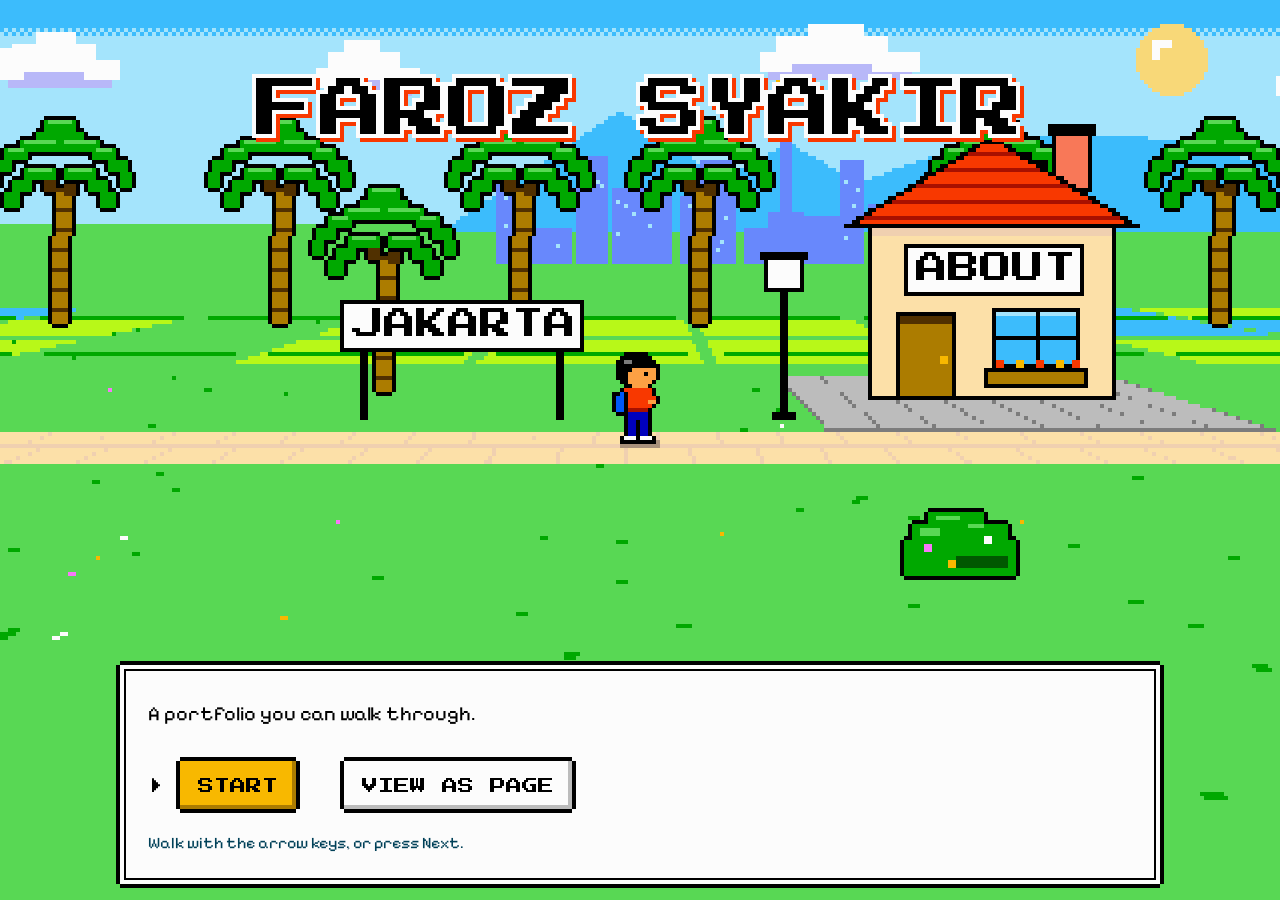
==== index.html @ b800ceb0 "Add files via upload" ====
<!doctype html>
<html lang="en">
<head>
<meta charset="utf-8">
<meta name="viewport" content="width=device-width, initial-scale=1, viewport-fit=cover">
<title>Faroz Syakir · Software Engineering Student</title>
<meta name="description" content="Faroz Syakir (法明轩), Software Engineering student at Nanjing Xiaozhuang University. iOS and web projects.">
<meta property="og:title" content="Faroz Syakir · Portfolio">
<meta property="og:description" content="Software Engineering student in Nanjing building iOS and web apps.">
<meta property="og:type" content="website">
<meta name="color-scheme" content="light dark">
<meta name="theme-color" content="#FCFCFC" media="(prefers-color-scheme: light)">
<meta name="theme-color" content="#0000BC" media="(prefers-color-scheme: dark)">
<link rel="icon" href="data:image/svg+xml,%3Csvg xmlns='http://www.w3.org/2000/svg' viewBox='0 0 8 8' shape-rendering='crispEdges'%3E%3Crect width='8' height='8' fill='%23F8B800'/%3E%3Cpath d='M2 1h5v1H3v2h3v1H3v2H2z' fill='%23000'/%3E%3C/svg%3E">
<script>
  /* Choose the first screen before anything paints: the game, or the plain page
     when a section link was opened or the visitor prefers reduced motion. */
  (function (d) {
    var plain = location.hash.length > 1 ||
      (window.matchMedia && window.matchMedia('(prefers-reduced-motion: reduce)').matches) ||
      !document.createElement('canvas').getContext;
    d.setAttribute('data-mode', plain ? 'page' : 'title');
  })(document.documentElement);
</script>
<link rel="stylesheet" href="css/styles.css">
</head>
<body>

<!-- ======================= Game view ======================= -->
<div id="game">
  <canvas id="scene" width="320" height="200" aria-hidden="true"></canvas>

  <div class="g-top">
    <span class="g-brand px">Faroz Syakir</span>
    <button class="btn btn-small" type="button" id="to-page">Page view</button>
  </div>

  <h1 class="title px g-title">Faroz Syakir</h1>

  <section class="win g-dialog" id="g-dialog" aria-live="polite" aria-label="Portfolio">
    <div class="g-body" id="g-body">
      <div id="g-menu">
        <p class="lead">A portfolio you can walk through.</p>
        <div class="menu">
          <button class="btn btn-primary opt is-default" type="button" id="g-start">Start</button>
          <button class="btn opt" type="button" id="g-skip">View as page</button>
        </div>
        <p class="g-hint"><span class="hint-keys">Walk with the arrow keys, or press Next.</span><span class="hint-touch">Tap Next to walk.</span></p>
      </div>
    </div>
    <div class="g-more" aria-hidden="true"></div>
    <div class="g-ctrl">
      <button class="btn btn-small" type="button" id="g-back"><span class="arrow left" aria-hidden="true"></span><span class="sr">Back</span></button>
      <ol class="g-pips" id="g-pips"></ol>
      <button class="btn btn-small btn-primary" type="button" id="g-next">Next<span class="arrow" aria-hidden="true"></span></button>
    </div>
  </section>
</div>

<!-- ======================= Page view ======================= -->
<div id="page">
<a class="skip" href="#main">Skip to content</a>

<header class="bar" id="top">
  <nav class="container nav" aria-label="Main">
    <a class="brand px" href="#top">Faroz Syakir</a>
    <div class="nav-right">
      <ul class="nav-links" id="nav-links">
        <li><a class="opt px" href="#about">About</a></li>
        <li><a class="opt px" href="#projects">Projects</a></li>
        <li><a class="opt px" href="#skills">Skills</a></li>
        <li><a class="opt px" href="#contact">Contact</a></li>
      </ul>
      <button class="btn btn-small btn-primary nav-btn" type="button" id="to-game">Play</button>
      <button class="btn btn-small nav-btn menu-btn" type="button" aria-expanded="false" aria-controls="nav-links">Menu</button>
    </div>
  </nav>
</header>

<main id="main">

  <section class="container hero" aria-label="Introduction">
    <h1 class="title px">Faroz Syakir</h1>
    <div class="hero-grid">
      <div>
        <div class="win dialog" data-label="Faroz">
          <p class="lead" id="intro" data-stop="about">Hi! I'm Faroz. I build iOS apps with SwiftUI and web apps with Laravel and Spring Boot.</p>
          <span class="more" aria-hidden="true"></span>
        </div>
        <div class="menu">
          <a class="btn btn-primary opt is-default" href="#projects">See my projects</a>
          <a class="btn opt" href="https://github.com/lemonteaaaaa" target="_blank" rel="noopener">GitHub</a>
        </div>
      </div>
      <aside class="win status" data-label="Status" aria-label="Status">
        <dl class="c-status" data-stop="about">
          <div><dt class="px">Class</dt><dd>Software Engineering student</dd></div>
          <div><dt class="px">From</dt><dd>Indonesia</dd></div>
          <div><dt class="px">Base</dt><dd>Nanjing, China</dd></div>
          <div><dt class="px">Languages</dt><dd>Indonesian, English, Mandarin (studying for HSK&nbsp;4)</dd></div>
        </dl>
      </aside>
    </div>
  </section>

  <section class="section" id="about" aria-labelledby="about-h">
    <div class="container">
      <div class="section-head"><h2 class="px" id="about-h">About</h2></div>
      <div class="about-grid">
        <div class="about-text">
          <p>I'm a Software Engineering student from Indonesia. I spent my first two years in Jakarta and now study in Nanjing on a double degree. Most of my work is in Swift and SwiftUI on iOS, and Laravel or Spring Boot with MySQL on the web.</p>
          <p>These days I'm most into iOS. I like building apps that use real data, like a camera feed or health stats, and making them simple to use. Outside class I'm studying Mandarin for HSK 4.</p>
        </div>
        <div class="win map" data-label="Education">
          <ol class="stages">
            <li class="stage">
              <span class="node" aria-hidden="true"></span>
              <div class="c-stage" data-stop="edu1">
                <p class="stage-num px">Stage 1 <span class="tag tag-clear">Cleared</span></p>
                <h3>Universitas Esa Unggul</h3>
                <p class="where">Jakarta, Indonesia</p>
                <p>First two years of my double degree</p>
              </div>
            </li>
            <li class="stage current">
              <span class="node" aria-hidden="true"></span>
              <div class="c-stage" data-stop="edu2">
                <p class="stage-num px">Stage 2 <span class="tag">You are here</span></p>
                <h3>Nanjing Xiaozhuang University</h3>
                <p class="where">Nanjing, China</p>
                <p>Software Engineering, until I graduate</p>
              </div>
            </li>
          </ol>
        </div>
      </div>
    </div>
  </section>

  <section class="section" id="projects" aria-labelledby="projects-h">
    <div class="container">
      <div class="section-head">
        <h2 class="px" id="projects-h">Projects</h2>
        <p>Personal, team and course projects. The code for each one is on GitHub.</p>
      </div>

      <article class="win quest featured" data-label="Main quest">
        <div class="c-quest is-main" data-stop="p1">
          <h3 class="px">FitnessCoach</h3>
          <p class="kind">iOS app, personal project</p>
          <p class="what">An iOS fitness app that tracks daily calories and counts exercise reps with the iPhone camera.</p>
          <ul class="points">
            <li>Dashboard with a daily calorie goal, step count and workout suggestions based on HealthKit data.</li>
            <li>Counts reps live from the camera using Vision body-pose detection on 12 joints.</li>
            <li>Used CrewAI agents (UI designer, QA tester, full-stack engineer) to review the UI and plan features.</li>
          </ul>
          <div class="foot">
            <ul class="stack" aria-label="Tech stack">
              <li class="chip">Swift</li><li class="chip">SwiftUI</li><li class="chip">HealthKit</li><li class="chip">Vision</li><li class="chip">Python</li><li class="chip">CrewAI</li>
            </ul>
            <a class="btn btn-small opt" href="https://github.com/lemonteaaaaa/fitnesscoach" target="_blank" rel="noopener">View code on GitHub</a>
          </div>
        </div>
      </article>

      <div class="grid">
        <article class="win quest">
          <div class="c-quest" data-stop="p2">
            <h3 class="px">Property marketplace</h3>
            <p class="kind">Web app, team project</p>
            <p class="desc">Sellers list homes with photos, and buyers search, filter and book house surveys. Includes user accounts, seller profiles and an admin panel. I worked on the listing page and property cards.</p>
            <div class="foot">
              <ul class="stack" aria-label="Tech stack"><li class="chip">Laravel</li><li class="chip">Blade</li><li class="chip">MySQL</li></ul>
              <a class="btn btn-small opt" href="https://github.com/lemonteaaaaa/Website-Properti" target="_blank" rel="noopener">View code</a>
            </div>
          </div>
        </article>

        <article class="win quest">
          <div class="c-quest" data-stop="p3">
            <h3 class="px">Secure admin dashboard</h3>
            <p class="kind">Web app, Information Security course</p>
            <p class="desc">An admin panel for clubs, players, customers and payments with role-based access. Runs in Docker Compose with PHP-FPM, Nginx over HTTPS and MariaDB.</p>
            <div class="foot">
              <ul class="stack" aria-label="Tech stack"><li class="chip">Laravel</li><li class="chip">Filament</li><li class="chip">Docker</li><li class="chip">Nginx</li></ul>
              <a class="btn btn-small opt" href="https://github.com/lemonteaaaaa/Keamanan-informasi" target="_blank" rel="noopener">View code</a>
            </div>
          </div>
        </article>
      </div>
    </div>
  </section>

  <section class="section" id="skills" aria-labelledby="skills-h">
    <div class="container">
      <div class="section-head"><h2 class="px" id="skills-h">Skills</h2></div>
      <div class="win inventory" data-label="Inventory">
        <div class="c-inv" data-stop="skills">
          <div><h3 class="px">iOS</h3><ul class="slots"><li class="chip">Swift</li><li class="chip">SwiftUI</li><li class="chip">HealthKit</li><li class="chip">Core Data</li><li class="chip">Xcode</li></ul></div>
          <div><h3 class="px">Machine learning</h3><ul class="slots"><li class="chip">Create ML</li><li class="chip">Core ML</li><li class="chip">Vision</li><li class="chip">Python</li></ul></div>
          <div><h3 class="px">Web</h3><ul class="slots"><li class="chip">PHP</li><li class="chip">Laravel</li><li class="chip">Filament</li><li class="chip">JavaScript</li><li class="chip">HTML/CSS</li></ul></div>
          <div><h3 class="px">Java</h3><ul class="slots"><li class="chip">Spring Boot</li><li class="chip">Java Swing</li><li class="chip">GoF patterns</li></ul></div>
          <div><h3 class="px">Data and DevOps</h3><ul class="slots"><li class="chip">MySQL</li><li class="chip">MariaDB</li><li class="chip">Docker</li><li class="chip">Nginx</li><li class="chip">Git</li></ul></div>
          <div><h3 class="px">Design</h3><ul class="slots"><li class="chip">Figma</li><li class="chip">UML</li><li class="chip">Blender</li></ul></div>
        </div>
      </div>
    </div>
  </section>

  <section class="section contact" id="contact" aria-labelledby="contact-h">
    <div class="container">
      <div class="section-head"><h2 class="px" id="contact-h">Contact</h2></div>
      <div class="win dialog" data-label="Faroz">
        <div class="c-contact" data-stop="contact">
          <p>All my code is on GitHub, and it's the best place to reach me too.</p>
          <p class="url">github.com/lemonteaaaaa</p>
          <div class="menu">
            <a class="btn btn-primary opt is-default" href="https://github.com/lemonteaaaaa" target="_blank" rel="noopener">Open my GitHub</a>
          </div>
        </div>
      </div>
    </div>
  </section>

</main>

<footer class="site-foot">
  <div class="container">
    <span>Faroz Syakir 法明轩</span>
    <a class="opt px" href="#top">Back to top</a>
  </div>
</footer>
</div>

<script src="js/main.js"></script>
</body>
</html>
---- css/styles.css ----
/* Press Start 2P and Pixelify Sans (SIL Open Font License), self-hosted so they load without
   Google Fonts and keep working where it is blocked. */
@font-face { font-family: "Press Start 2P"; font-style: normal; font-weight: 400; font-display: swap; src: url("../assets/fonts/press-start-2p.woff2") format("woff2"); }
@font-face { font-family: "Pixelify Sans"; font-style: normal; font-weight: 400 700; font-display: swap; src: url("../assets/fonts/pixelify-sans.woff2") format("woff2"); }

/* Every color is from the NES hardware palette.
     Light mode = daytime (sky, white text boxes). Dark mode = night (black, blue text boxes). */
  :root {
    color-scheme: light;
    --bg: #A4E4FC;
    --ink: #000000;
    --ink-soft: #004058;
    --win: #FCFCFC;
    --win-ink: #000000;
    --win-soft: #004058;
    --line: #000000;
    --cursor: #000000;
    --focus: #0058F8;
    --gold: #F8B800;
    --gold-shade: #AC7C00;
    --btn-shade: #BCBCBC;
    --chip: #A4E4FC;
    --title-shadow: #F83800;
    --title-edge: #FCFCFC;
    --clear: #58D854;
    --px: "Press Start 2P", ui-monospace, Menlo, Consolas, monospace;
    --body: "Pixelify Sans", ui-monospace, Menlo, Consolas, monospace;
    --wide: 72rem;
    --gutter: clamp(16px, 4vw, 32px);
    /* right-pointing pixel triangle, 4 x 7 steps */
    --tri: polygon(0 0, 25% 0, 25% 14.2857%, 50% 14.2857%, 50% 28.5714%, 75% 28.5714%, 75% 42.8571%, 100% 42.8571%, 100% 57.1429%, 75% 57.1429%, 75% 71.4286%, 50% 71.4286%, 50% 85.7143%, 25% 85.7143%, 25% 100%, 0 100%);
  }
  @media (prefers-color-scheme: dark) {
    :root {
      color-scheme: dark;
      --bg: #000000;
      --ink: #FCFCFC;
      --ink-soft: #BCBCBC;
      --win: #0000BC;
      --win-ink: #FCFCFC;
      --win-soft: #BCBCBC;
      --line: #FCFCFC;
      --cursor: #F8B800;
      --focus: #F8B800;
      --btn-shade: #000000;
      --chip: #000000;
      --title-shadow: #0058F8;
      --title-edge: #000000;
    }
  }

  *, *::before, *::after { box-sizing: border-box; }
  html { -webkit-text-size-adjust: 100%; scroll-padding-top: 96px; scroll-behavior: smooth; }
  body {
    margin: 0;
    background: var(--bg);
    color: var(--ink);
    font-family: var(--body);
    font-size: 18px;
    line-height: 1.55;
    font-variant-ligatures: none; /* Pixelify's fi ligature reads like an A */
    font-feature-settings: "liga" 0, "clig" 0;
  }
  h1, h2, h3, p, ul, ol, dl, dd { margin: 0; }
  a { color: inherit; }
  ::selection { background: var(--gold); color: #000; }
  :focus-visible { outline: 4px dashed var(--focus); outline-offset: 6px; }

  /* Pixel display type: menus and titles are in caps, like NES menus */
  .px {
    font-family: var(--px);
    font-weight: 400;
    font-synthesis: none;
    text-transform: uppercase;
    letter-spacing: 0;
    line-height: 1.3;
    -webkit-font-smoothing: none;
  }

  .container {
    width: 100%;
    max-width: calc(var(--wide) + 2 * var(--gutter));
    margin: 0 auto;
    padding-left: max(var(--gutter), env(safe-area-inset-left));
    padding-right: max(var(--gutter), env(safe-area-inset-right));
  }
  .skip { position: absolute; left: -9999px; top: 8px; z-index: 50; background: var(--gold); color: #000; padding: 12px 16px; text-decoration: none; }
  .skip:focus { left: 8px; }
  .sr { position: absolute; width: 1px; height: 1px; overflow: hidden; clip-path: inset(50%); white-space: nowrap; }

  /* ---------- Pixel frames ---------- */
  /* Window: 4px border with notched corners + thin inner line, like an RPG text box */
  .win {
    position: relative;
    margin: 4px;
    background: var(--win);
    color: var(--win-ink);
    box-shadow:
      0 -4px 0 0 var(--line), 0 4px 0 0 var(--line),
      -4px 0 0 0 var(--line), 4px 0 0 0 var(--line),
      inset 0 0 0 4px var(--win), inset 0 0 0 6px var(--line);
  }
  /* Name tag sitting on the top edge of a window */
  .win[data-label]::before {
    content: attr(data-label);
    position: absolute;
    top: -15px;
    left: 20px;
    padding: 7px 10px 5px;
    font-family: var(--px);
    font-size: 12px;
    line-height: 1;
    font-synthesis: none;
    text-transform: uppercase;
    -webkit-font-smoothing: none;
    background: var(--win);
    color: var(--win-ink);
    box-shadow: 0 -4px 0 0 var(--line), 0 4px 0 0 var(--line), -4px 0 0 0 var(--line), 4px 0 0 0 var(--line);
  }
  .chip {
    display: inline-block;
    margin: 2px;
    padding: 7px 9px 6px;
    font-size: 15px;
    line-height: 1;
    background: var(--chip);
    color: var(--win-ink);
    box-shadow: 0 -2px 0 0 var(--line), 0 2px 0 0 var(--line), -2px 0 0 0 var(--line), 2px 0 0 0 var(--line);
  }
  .tag {
    display: inline-block;
    margin: 2px;
    padding: 6px 8px 4px;
    font-family: var(--px);
    font-size: 12px;
    line-height: 1;
    text-transform: uppercase;
    background: var(--gold);
    color: #000;
    box-shadow: 0 -2px 0 0 var(--line), 0 2px 0 0 var(--line), -2px 0 0 0 var(--line), 2px 0 0 0 var(--line);
  }
  .tag-clear { background: var(--clear); }

  /* ---------- Menu cursor ---------- */
  .opt { position: relative; }
  .opt::before {
    content: "";
    position: absolute;
    top: 50%;
    left: 8px;
    width: 8px;
    height: 14px;
    margin-top: -7px;
    background: var(--cursor);
    clip-path: var(--tri);
    visibility: hidden;
  }
  .opt:hover::before,
  .opt:focus-visible::before { visibility: visible; animation: blink .8s steps(1) infinite; }
  .opt[aria-current="true"]::before { visibility: visible; }
  .menu:not(:hover):not(:focus-within) .is-default::before { visibility: visible; }
  @keyframes blink { 50% { opacity: 0; } }

  /* ---------- Buttons ---------- */
  .btn {
    display: inline-flex;
    align-items: center;
    justify-content: center;
    min-height: 48px;
    margin: 4px 4px 4px 32px; /* room on the left for the cursor */
    padding: 16px 18px 14px;
    font-family: var(--px);
    font-weight: 400;
    font-size: 16px;
    line-height: 1;
    font-synthesis: none;
    text-transform: uppercase;
    -webkit-font-smoothing: none;
    text-decoration: none;
    cursor: pointer;
    border: 0;
    border-radius: 0;
    -webkit-appearance: none;
    appearance: none;
    background: var(--win);
    color: var(--win-ink);
    box-shadow:
      0 -4px 0 0 var(--line), 0 4px 0 0 var(--line),
      -4px 0 0 0 var(--line), 4px 0 0 0 var(--line),
      inset -4px -4px 0 0 var(--btn-shade);
  }
  .btn:active {
    transform: translateY(4px);
    box-shadow:
      0 -4px 0 0 var(--line), 0 4px 0 0 var(--line),
      -4px 0 0 0 var(--line), 4px 0 0 0 var(--line),
      inset 4px 4px 0 0 var(--btn-shade);
  }
  .btn.opt::before { left: -28px; }
  .btn-primary { --btn-shade: var(--gold-shade); background: var(--gold); color: #000; }
  .btn-small { min-height: 40px; padding: 13px 14px 11px; font-size: 12px; }
  .arrow { display: inline-block; flex: none; width: 8px; height: 14px; margin-left: 10px; background: currentColor; clip-path: var(--tri); }
  .arrow.left { margin-left: 0; transform: scaleX(-1); }

  /* ---------- Content blocks: used by the page and by the game's text box ---------- */
  .lead { max-width: 34em; font-size: 22px; line-height: 1.5; }
  .rest { color: transparent; }

  .c-status { display: grid; gap: 16px; }
  .c-status > div { display: grid; grid-template-columns: 116px minmax(0, 1fr); gap: 12px; align-items: baseline; }
  .c-status dt { font-size: 12px; color: var(--win-soft); }

  .c-stage .stage-num { display: flex; flex-direction: column; align-items: flex-start; gap: 10px; margin-bottom: 12px; font-size: 12px; color: var(--win-soft); }
  .c-stage h3 { margin-bottom: 4px; font-size: 20px; font-weight: 600; line-height: 1.3; }
  .c-stage .where { margin-bottom: 8px; color: var(--win-soft); }

  .c-quest { display: flex; flex-direction: column; flex: 1; }
  .c-quest h3 { margin-bottom: 8px; font-size: 16px; line-height: 1.4; }
  .c-quest .kind { margin-bottom: 14px; font-size: 16px; color: var(--win-soft); }
  .c-quest .desc { margin-bottom: 22px; }
  .c-quest.is-main h3 { font-size: 24px; }
  .c-quest.is-main .what { max-width: 40rem; font-size: 20px; }
  .points { list-style: none; padding: 0; margin: 18px 0 26px; display: grid; gap: 10px; max-width: 46rem; }
  .points li { position: relative; padding-left: 24px; }
  .points li::before { content: ""; position: absolute; left: 2px; top: .62em; width: 8px; height: 8px; background: var(--win-ink); }
  .foot { margin-top: auto; display: flex; flex-wrap: wrap; align-items: center; justify-content: space-between; gap: 16px 40px; }
  .foot .btn { margin-left: auto; }
  .stack { list-style: none; padding: 0; display: flex; flex-wrap: wrap; gap: 10px; }

  .c-inv { display: grid; grid-template-columns: repeat(3, minmax(0, 1fr)); gap: 36px 40px; }
  .c-inv h3 { margin-bottom: 16px; font-size: 12px; color: var(--win-soft); }
  .slots { list-style: none; padding: 0; display: flex; flex-wrap: wrap; gap: 10px; }
  .slots .chip { padding: 8px 10px 7px; font-size: 16px; }

  .c-contact p { max-width: 36em; font-size: 20px; }
  .c-contact p.url { margin-top: 8px; font-size: 17px; color: var(--win-soft); }
  .c-contact .menu { margin-top: 24px; }

  /* ---------- Header ---------- */
  .bar {
    position: sticky;
    top: 0;
    z-index: 30;
    background: var(--win);
    color: var(--win-ink);
    border-bottom: 4px solid var(--line);
  }
  .nav { position: relative; display: flex; align-items: center; justify-content: space-between; gap: 16px; min-height: 72px; }
  .brand { padding: 8px 0; font-size: 16px; text-decoration: none; color: var(--win-ink); }
  .nav-right { display: flex; align-items: center; gap: 8px; }
  .nav-links { display: flex; gap: 4px; list-style: none; margin: 0; padding: 0; }
  .nav-links a { display: block; padding: 14px 12px 12px 28px; font-size: 12px; text-decoration: none; color: var(--win-ink); }
  .nav-btn { margin: 4px; }
  .menu-btn { display: none; }
  html:not([data-mode]) #to-game { display: none; }

  /* ---------- Hero ---------- */
  .hero { padding-top: 72px; padding-bottom: 56px; }
  .title { margin-bottom: 48px; font-size: 64px; line-height: 1.2; color: var(--ink); text-shadow: 4px 4px 0 var(--title-shadow); }
  .hero-grid { display: grid; grid-template-columns: minmax(0, 3fr) minmax(0, 2fr); gap: 48px 56px; align-items: start; }
  .dialog { padding: 40px 32px 44px; }
  .more {
    position: absolute;
    right: 28px;
    bottom: 20px;
    width: 14px;
    height: 8px;
    background: var(--win-ink);
    clip-path: polygon(0 0, 100% 0, 100% 25%, 85.7143% 25%, 85.7143% 50%, 71.4286% 50%, 71.4286% 75%, 57.1429% 75%, 57.1429% 100%, 42.8571% 100%, 42.8571% 75%, 28.5714% 75%, 28.5714% 50%, 14.2857% 50%, 14.2857% 25%, 0 25%);
    visibility: hidden;
  }
  .dialog.done .more { visibility: visible; animation: blink 1s steps(1) infinite; }
  .menu { display: flex; flex-wrap: wrap; align-items: center; gap: 16px 12px; margin-top: 28px; }
  .status { padding: 40px 28px 28px; }

  /* ---------- Sections ---------- */
  .section { padding-top: 48px; padding-bottom: 72px; }
  .section-head { display: flex; flex-wrap: wrap; align-items: flex-end; justify-content: space-between; gap: 12px 40px; margin-bottom: 44px; }
  .section-head h2 { font-size: 24px; color: var(--ink); text-shadow: 3px 3px 0 var(--title-shadow); }
  .section-head p { max-width: 32rem; color: var(--ink-soft); }

  /* About + education map */
  .about-grid { display: grid; grid-template-columns: minmax(0, 1fr) minmax(0, 1.2fr); gap: 48px 64px; align-items: start; }
  .about-text p { max-width: 32rem; font-size: 20px; line-height: 1.55; }
  .about-text p + p { margin-top: 18px; }
  .map { padding: 44px 32px 32px; }
  .stages { list-style: none; padding: 0; display: grid; grid-template-columns: repeat(2, minmax(0, 1fr)); gap: 32px 48px; }
  .stage { position: relative; padding-top: 40px; }
  .node { position: absolute; top: 0; left: 0; width: 20px; height: 20px; background: var(--win-ink); }
  .stage.current .node { background: var(--gold); box-shadow: inset 0 0 0 4px var(--win-ink); }
  .stage:not(:last-child)::after {
    content: "";
    position: absolute;
    top: 8px;
    left: 28px;
    right: -40px;
    height: 4px;
    background: repeating-linear-gradient(90deg, var(--win-ink) 0 8px, transparent 8px 16px);
  }

  /* Projects, skills, contact windows */
  .quest { display: flex; flex-direction: column; padding: 44px 28px 28px; }
  .quest:not([data-label]) { padding-top: 32px; }
  .featured { padding: 52px 36px 32px; margin-bottom: 48px; }
  .featured[data-label]::before { background: var(--gold); color: #000; }
  .grid { display: grid; grid-template-columns: repeat(2, minmax(0, 1fr)); gap: 44px 36px; }
  .inventory { padding: 48px 32px 36px; }
  .contact .dialog { padding: 44px 32px 36px; }

  /* Footer */
  .site-foot { padding: 24px 0 calc(28px + env(safe-area-inset-bottom)); background: var(--win); color: var(--win-ink); border-top: 4px solid var(--line); }
  .site-foot .container { display: flex; flex-wrap: wrap; align-items: center; justify-content: space-between; gap: 12px 24px; }
  .site-foot a { display: inline-block; padding: 10px 0 8px 26px; font-size: 12px; text-decoration: none; color: var(--win-ink); }

  /* ---------- Tablet ---------- */
  @media (max-width: 959px) {
    .title { margin-bottom: 40px; font-size: 48px; }
    .hero-grid, .about-grid { grid-template-columns: 1fr; }
    .c-inv { grid-template-columns: repeat(2, minmax(0, 1fr)); }

    .menu-btn { display: inline-flex; }
    .nav-links {
      display: none;
      position: absolute;
      top: calc(100% + 16px);
      right: 4px;
      min-width: 220px;
      flex-direction: column;
      gap: 0;
      padding: 16px 12px;
      background: var(--win);
      box-shadow:
        0 -4px 0 0 var(--line), 0 4px 0 0 var(--line),
        -4px 0 0 0 var(--line), 4px 0 0 0 var(--line),
        inset 0 0 0 4px var(--win), inset 0 0 0 6px var(--line);
    }
    .nav-links.open { display: flex; }
    .nav-links a { padding: 14px 16px 12px 32px; font-size: 16px; }
  }

  /* ---------- Small tablet ---------- */
  @media (max-width: 719px) {
    .grid { grid-template-columns: 1fr; }
    .stages { grid-template-columns: 1fr; gap: 32px; }
    .stage { padding-top: 0; padding-left: 40px; }
    .node { top: 2px; }
    .stage:not(:last-child)::after {
      top: 30px;
      left: 8px;
      right: auto;
      bottom: -26px;
      width: 4px;
      height: auto;
      background: repeating-linear-gradient(180deg, var(--win-ink) 0 8px, transparent 8px 16px);
    }
  }

  /* ---------- Phone ---------- */
  @media (max-width: 559px) {
    body { font-size: 17px; }
    .brand { font-size: 12px; }
    .nav { gap: 8px; }
    .nav-right { gap: 2px; }
    .hero { padding-top: 48px; padding-bottom: 48px; }
    .title { font-size: 40px; }
    .dialog { padding: 36px 20px 40px; }
    .lead { font-size: 19px; }
    .status, .map, .quest, .featured, .inventory { padding-left: 20px; padding-right: 20px; }
    .contact .dialog { padding-left: 20px; padding-right: 20px; }
    .c-status > div { grid-template-columns: 1fr; gap: 4px; }
    .section { padding-top: 40px; padding-bottom: 64px; }
    .section-head { margin-bottom: 36px; }
    .about-text p { font-size: 18px; }
    .c-quest.is-main h3 { font-size: 20px; }
    .c-quest.is-main .what { font-size: 18px; }
    .c-inv { grid-template-columns: 1fr; gap: 28px; }
  }

  /* ---------- Game ---------- */
  #game { display: none; }
  [data-mode="title"] #game,
  [data-mode="play"] #game {
    display: block;
    position: fixed;
    top: 0;
    left: 0;
    width: 100%;
    height: 100vh;
    height: 100dvh;
    overflow: hidden;
    background: var(--bg);
  }
  [data-mode="title"] #page, [data-mode="play"] #page { display: none; }
  [data-mode="title"] body, [data-mode="play"] body { overflow: hidden; }

  /* The scene is drawn small and scaled up in whole pixels */
  #scene {
    position: absolute;
    top: 0;
    left: 0;
    display: block;
    image-rendering: -webkit-optimize-contrast;
    image-rendering: crisp-edges;
    image-rendering: pixelated;
    cursor: pointer;
    touch-action: manipulation;
    -webkit-user-select: none;
    user-select: none;
    -webkit-tap-highlight-color: transparent;
  }
  .g-top {
    position: absolute;
    z-index: 2;
    top: 0;
    left: 0;
    right: 0;
    display: flex;
    align-items: center;
    justify-content: space-between;
    gap: 12px;
    padding: max(12px, env(safe-area-inset-top)) max(var(--gutter), env(safe-area-inset-right)) 0 max(var(--gutter), env(safe-area-inset-left));
    pointer-events: none;
  }
  .g-top > * { pointer-events: auto; }
  .g-top .btn { margin: 4px; }
  .g-brand { font-size: 12px; color: var(--ink); }
  [data-mode="title"] .g-top { display: none; }

  .title.g-title {
    position: absolute;
    z-index: 2;
    top: 8%;
    left: 0;
    right: 0;
    margin: 0;
    padding: 0 16px;
    text-align: center;
    pointer-events: none;
    text-shadow:
      -4px 0 0 var(--title-edge), 4px 0 0 var(--title-edge), 0 -4px 0 var(--title-edge), 0 4px 0 var(--title-edge),
      -4px -4px 0 var(--title-edge), 4px -4px 0 var(--title-edge), -4px 4px 0 var(--title-edge), 4px 4px 0 var(--title-edge),
      8px 0 0 var(--title-shadow), 8px 4px 0 var(--title-shadow), 8px 8px 0 var(--title-shadow), 4px 8px 0 var(--title-shadow), 0 8px 0 var(--title-shadow);
  }
  [data-mode="play"] .g-title { display: none; }

  /* Text box over the bottom of the scene */
  .g-dialog {
    position: absolute;
    z-index: 3;
    left: 50%;
    bottom: max(16px, env(safe-area-inset-bottom));
    width: min(920px, calc(100% - 2 * var(--gutter) - 8px));
    max-height: 46%;
    margin: 0;
    transform: translateX(-50%);
    display: flex;
    flex-direction: column;
  }
  .g-dialog.is-main[data-label]::before { background: var(--gold); color: #000; }
  .g-body {
    min-height: 0;
    overflow-y: auto;
    overscroll-behavior: contain;
    padding: 34px 28px 14px;
    scrollbar-width: thin;
    scrollbar-color: var(--win-ink) transparent;
  }
  .g-body:empty { display: none; }
  [data-mode="title"] .g-body { padding-bottom: 28px; }
  .g-hint { margin-top: 18px; font-size: 16px; color: var(--win-soft); }
  .hint-touch { display: none; }
  @media (hover: none) and (pointer: coarse) {
    .hint-keys { display: none; }
    .hint-touch { display: inline; }
  }
  /* "More below" arrow, like the one in an RPG text box */
  .g-more { flex: none; position: relative; height: 0; display: none; }
  .g-dialog.has-more .g-more { display: block; }
  .g-more::before { content: ""; position: absolute; right: 18px; bottom: 0; width: 34px; height: 22px; background: var(--win); }
  .g-more::after {
    content: "";
    position: absolute;
    right: 28px;
    bottom: 7px;
    width: 14px;
    height: 8px;
    background: var(--win-ink);
    clip-path: polygon(0 0, 100% 0, 100% 25%, 85.7143% 25%, 85.7143% 50%, 71.4286% 50%, 71.4286% 75%, 57.1429% 75%, 57.1429% 100%, 42.8571% 100%, 42.8571% 75%, 28.5714% 75%, 28.5714% 50%, 14.2857% 50%, 14.2857% 25%, 0 25%);
    animation: bob 1s steps(1) infinite;
  }
  @keyframes bob { 50% { transform: translateY(3px); } }
  .g-ctrl { flex: none; display: flex; align-items: center; justify-content: space-between; gap: 8px; padding: 10px 18px 14px; }
  [data-mode="title"] .g-ctrl { display: none; }
  .g-ctrl .btn { margin: 4px; }
  .g-ctrl .btn[disabled] { visibility: hidden; }
  .g-pips { list-style: none; margin: 0; padding: 0; display: flex; align-items: center; gap: 4px; }
  .pip { position: relative; display: block; width: 24px; height: 32px; padding: 0; border: 0; background: none; cursor: pointer; -webkit-appearance: none; appearance: none; }
  .pip::before {
    content: "";
    position: absolute;
    left: 50%;
    top: 50%;
    width: 12px;
    height: 12px;
    margin: -6px 0 0 -6px;
    background: var(--win);
    box-shadow: 0 -2px 0 0 var(--line), 0 2px 0 0 var(--line), -2px 0 0 0 var(--line), 2px 0 0 0 var(--line);
  }
  .pip.seen::before { background: var(--win-ink); }
  .pip[aria-current="true"]::before { background: var(--gold); }

  /* Content inside the text box is a little tighter than on the page */
  .g-stop > * + * { margin-top: 18px; }
  .g-body .lead { font-size: 20px; }
  .g-body .c-status { gap: 10px; }
  .g-body .c-quest h3, .g-body .c-quest.is-main h3 { font-size: 16px; }
  .g-body .c-quest.is-main .what { font-size: 18px; }
  .g-body .c-quest .desc { margin-bottom: 16px; }
  .g-body .points { margin: 12px 0 18px; gap: 6px; }
  .g-body .c-inv { grid-template-columns: repeat(auto-fit, minmax(230px, 1fr)); gap: 22px 32px; }
  .g-body .c-contact p { font-size: 18px; }
  .g-body .c-contact p.url { font-size: 16px; }

  /* Wide text box: the main quest's bullet points sit beside its summary, so nothing scrolls */
  @media (min-width: 900px) and (min-height: 760px) {
    .g-dialog { width: min(1040px, calc(100% - 2 * var(--gutter) - 8px)); }
    .g-body .c-quest.is-main { display: grid; grid-template-columns: minmax(0, 1fr) minmax(0, 1.2fr); grid-template-rows: auto auto 1fr auto; column-gap: 40px; }
    .g-body .c-quest.is-main > * { grid-column: 1; }
    .g-body .c-quest.is-main .points { grid-column: 2; grid-row: 1 / span 3; margin: 2px 0 0; }
    .g-body .c-quest.is-main .foot { grid-column: 1 / -1; grid-row: 4; margin-top: 12px; }
    .g-body .c-quest.is-main .kind { margin-bottom: 10px; }
  }
  @media (max-width: 719px) and (orientation: portrait) {
    .g-dialog { max-height: 56%; }
  }
  @media (max-width: 559px) {
    .g-body { padding: 30px 20px 12px; }
    .g-ctrl { padding: 8px 12px 12px; gap: 4px; }
    .g-pips { gap: 0; }
    .pip { width: 20px; }
    .g-stop > * + * { margin-top: 14px; }
    .g-body .lead { font-size: 18px; }
    .g-body .c-status { gap: 6px; }
    .g-body .c-inv { grid-template-columns: repeat(2, minmax(0, 1fr)); gap: 18px 14px; }
    .g-body .c-inv h3 { margin-bottom: 10px; }
    .g-body .slots { gap: 6px; }
    .g-body .slots .chip { padding: 6px 7px 5px; font-size: 14px; }
  }
  /* A phone on its side is very short: the text box moves to the right so the scene stays visible */
  @media (max-height: 519px) and (orientation: landscape) {
    .g-dialog {
      left: auto;
      right: max(var(--gutter), env(safe-area-inset-right));
      top: auto;
      bottom: max(16px, env(safe-area-inset-bottom));
      width: 48%;
      max-height: calc(100% - 40px);
      margin: 4px;
      transform: none;
    }
    .title.g-title { right: 50%; top: 10%; font-size: 32px; }
    .g-top { right: 50%; }
  }

  @media (prefers-reduced-motion: reduce) {
    html { scroll-behavior: auto; }
    .opt:hover::before, .opt:focus-visible::before, .dialog.done .more, .g-more::after { animation: none; }
  }
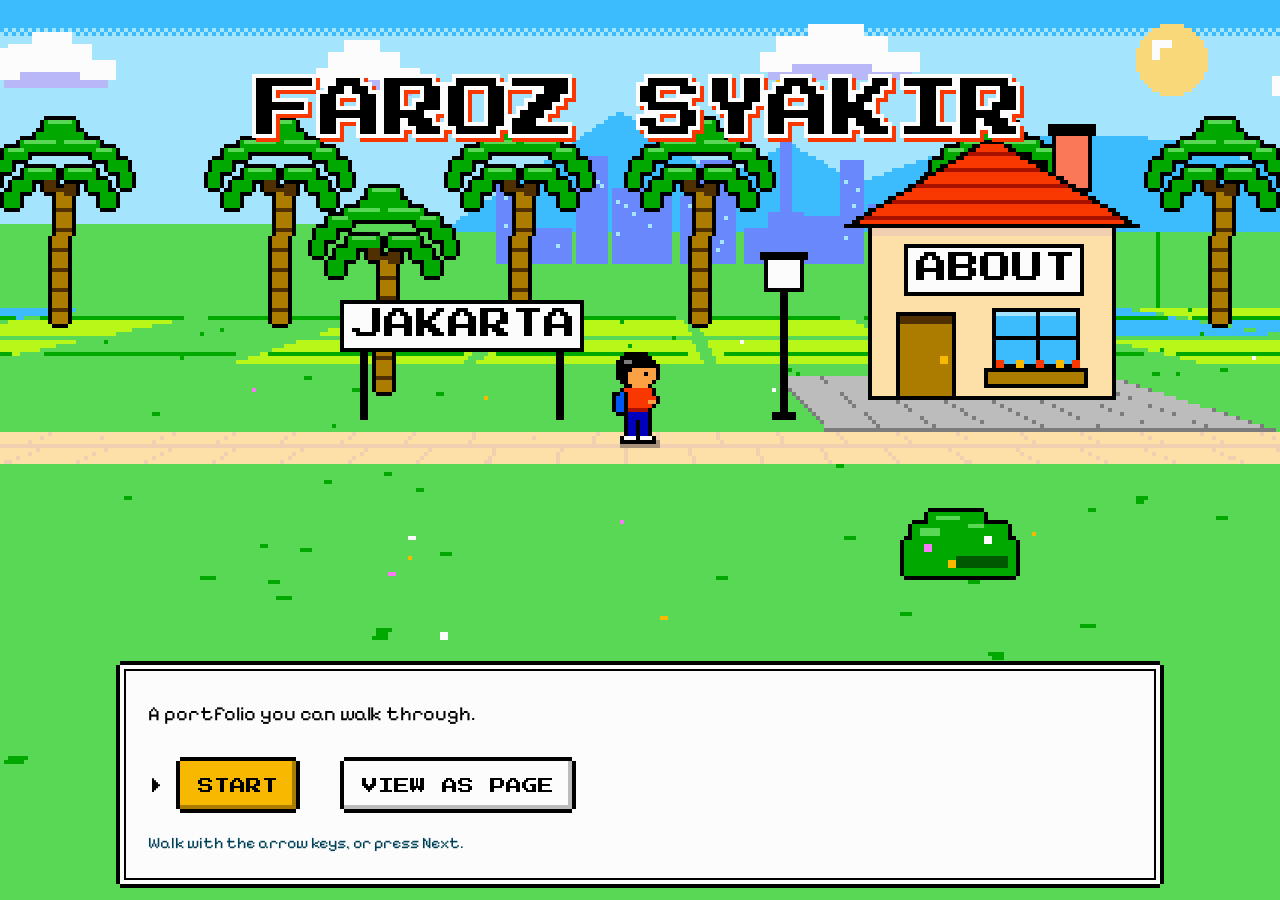
==== commit a4f5f6ba: "Add Hidayah as a fourth project New stop and building in the game, new card in Page view.  Co-Author" ====
--- a/index.html
+++ b/index.html
@@ -187,6 +187,17 @@
             </div>
           </div>
         </article>
+        <article class="win quest">
+          <div class="c-quest" data-stop="p4">
+            <h3 class="px">Hidayah</h3>
+            <p class="kind">Java 2D game, team project</p>
+            <p class="desc">An educational RPG where you explore a tile-based world, talk to characters and answer quizzes about Islamic teachings at three difficulty levels. Drawn by hand with Graphics2D on a 60 FPS game loop, with high scores saved to a MySQL leaderboard.</p>
+            <div class="foot">
+              <ul class="stack" aria-label="Tech stack"><li class="chip">Java</li><li class="chip">Swing</li><li class="chip">MySQL</li><li class="chip">JDBC</li></ul>
+              <a class="btn btn-small opt" href="https://github.com/lemonteaaaaa/Final-Game-Hidayah" target="_blank" rel="noopener">View code</a>
+            </div>
+          </div>
+        </article>
       </div>
     </div>
   </section>
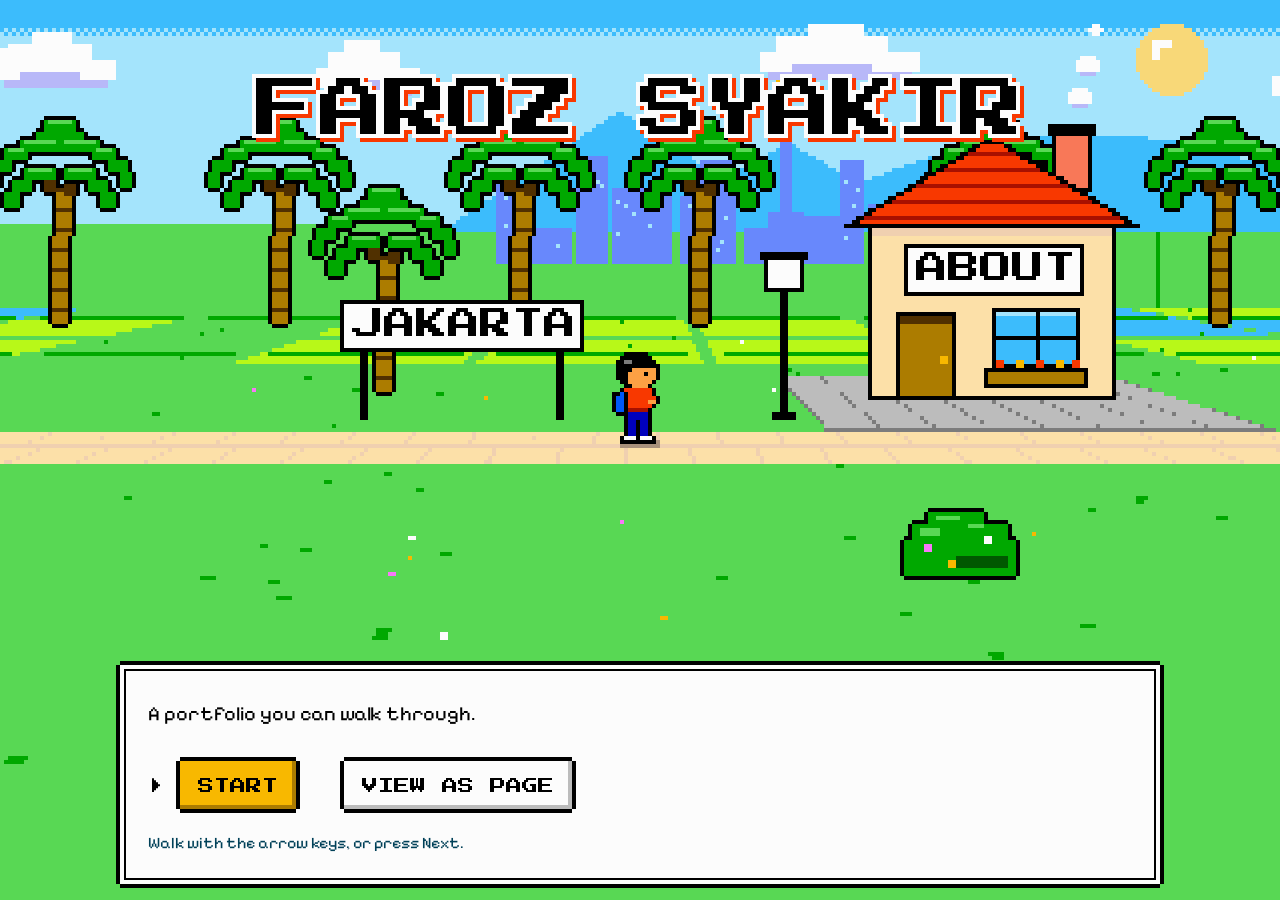
==== commit 363c09be: "Bring the game to life and add pictures to the page view Game: chimney smoke, a waving flag, birds, " ====
--- a/index.html
+++ b/index.html
@@ -101,6 +101,13 @@
         </dl>
       </aside>
     </div>
+    <div class="win world" data-label="World">
+      <div class="world-view"><canvas id="strip" aria-hidden="true"></canvas></div>
+      <div class="world-bar">
+        <p>This portfolio is also a small game. Walk from Jakarta to Nanjing and visit each project.</p>
+        <button class="btn btn-primary btn-small opt" type="button" id="strip-play">Play it</button>
+      </div>
+    </div>
   </section>
 
   <section class="section" id="about" aria-labelledby="about-h">
@@ -145,6 +152,7 @@
       </div>
 
       <article class="win quest featured" data-label="Main quest">
+        <div class="art art-big" data-art="p1" aria-hidden="true"><canvas></canvas></div>
         <div class="c-quest is-main" data-stop="p1">
           <h3 class="px">FitnessCoach</h3>
           <p class="kind">iOS app, personal project</p>
@@ -165,6 +173,7 @@
 
       <div class="grid">
         <article class="win quest">
+          <div class="art" data-art="p2" aria-hidden="true"><canvas></canvas></div>
           <div class="c-quest" data-stop="p2">
             <h3 class="px">Property marketplace</h3>
             <p class="kind">Web app, team project</p>
@@ -177,6 +186,7 @@
         </article>
 
         <article class="win quest">
+          <div class="art" data-art="p3" aria-hidden="true"><canvas></canvas></div>
           <div class="c-quest" data-stop="p3">
             <h3 class="px">Secure admin dashboard</h3>
             <p class="kind">Web app, Information Security course</p>
@@ -188,6 +198,7 @@
           </div>
         </article>
         <article class="win quest">
+          <div class="art" data-art="p4" aria-hidden="true"><canvas></canvas></div>
           <div class="c-quest" data-stop="p4">
             <h3 class="px">Hidayah</h3>
             <p class="kind">Java 2D game, team project</p>
--- a/css/styles.css
+++ b/css/styles.css
@@ -303,7 +303,27 @@
   .quest:not([data-label]) { padding-top: 32px; }
   .featured { padding: 52px 36px 32px; margin-bottom: 48px; }
   .featured[data-label]::before { background: var(--gold); color: #000; }
-  .grid { display: grid; grid-template-columns: repeat(2, minmax(0, 1fr)); gap: 44px 36px; }
+  .grid { display: grid; grid-template-columns: repeat(3, minmax(0, 1fr)); gap: 44px 32px; }
+
+  /* Pictures drawn from the game's sprites */
+  .art { position: relative; overflow: hidden; margin: 2px 2px 22px; background: var(--chip); box-shadow: 0 -2px 0 0 var(--line), 0 2px 0 0 var(--line), -2px 0 0 0 var(--line), 2px 0 0 0 var(--line); }
+  .art canvas, .world-view canvas { display: block; image-rendering: pixelated; image-rendering: crisp-edges; image-rendering: pixelated; }
+  .no-game .art, .no-game .world { display: none; }
+  .featured { display: grid; grid-template-columns: minmax(0, 1.25fr) minmax(0, 1fr); gap: 0 40px; align-items: center; }
+  .featured .art { order: 2; margin-bottom: 2px; }
+  .world { margin-top: 56px; padding: 30px 18px 18px; }
+  .world-view { overflow: hidden; margin: 2px; box-shadow: 0 -2px 0 0 var(--line), 0 2px 0 0 var(--line), -2px 0 0 0 var(--line), 2px 0 0 0 var(--line); }
+  .world-bar { display: flex; flex-wrap: wrap; align-items: center; justify-content: space-between; gap: 12px 32px; margin-top: 16px; padding: 0 6px; }
+  .world-bar p { max-width: 40rem; }
+  .world-bar .btn { margin-left: auto; }
+  @media (max-width: 1099px) {
+    .grid { grid-template-columns: repeat(2, minmax(0, 1fr)); }
+    .grid > :last-child:nth-child(odd) { grid-column: 1 / -1; }
+  }
+  @media (max-width: 959px) {
+    .featured { grid-template-columns: 1fr; }
+    .featured .art { order: 0; margin-bottom: 22px; }
+  }
   .inventory { padding: 48px 32px 36px; }
   .contact .dialog { padding: 44px 32px 36px; }
 
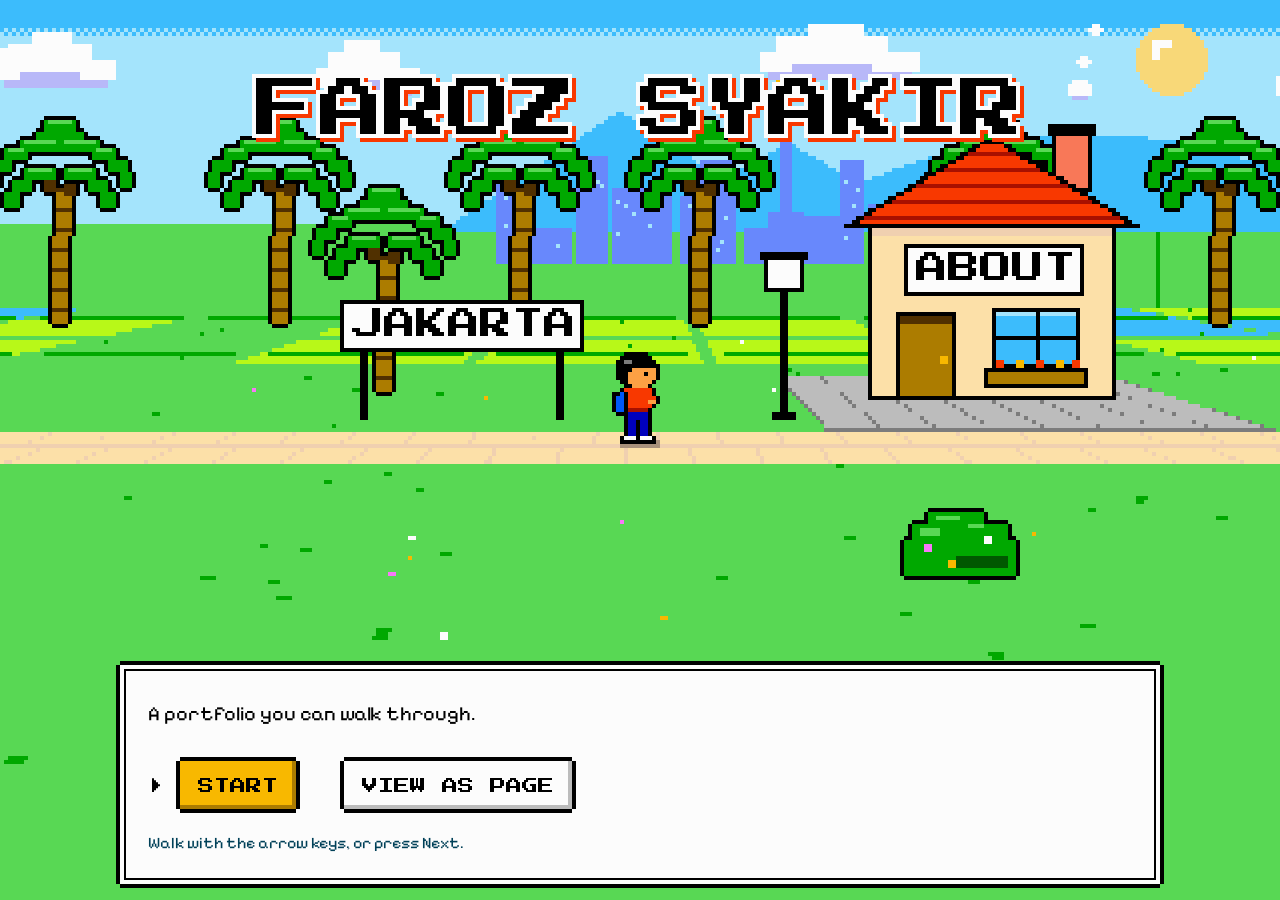
==== commit c4a1ccd8: "Add email to Contact and Faroz's art role on Hidayah Contact now shows the email address with an Ema" ====
--- a/index.html
+++ b/index.html
@@ -201,10 +201,10 @@
           <div class="art" data-art="p4" aria-hidden="true"><canvas></canvas></div>
           <div class="c-quest" data-stop="p4">
             <h3 class="px">Hidayah</h3>
-            <p class="kind">Java 2D game, team project</p>
-            <p class="desc">An educational RPG where you explore a tile-based world, talk to characters and answer quizzes about Islamic teachings at three difficulty levels. Drawn by hand with Graphics2D on a 60 FPS game loop, with high scores saved to a MySQL leaderboard.</p>
+            <p class="kind">Java 2D game, team project. I designed all the art</p>
+            <p class="desc">An educational RPG where you explore a tile-based world, talk to characters and answer quizzes about Islamic teachings at three difficulty levels. It runs on a Graphics2D game loop at 60 FPS, with high scores saved to a MySQL leaderboard.</p>
             <div class="foot">
-              <ul class="stack" aria-label="Tech stack"><li class="chip">Java</li><li class="chip">Swing</li><li class="chip">MySQL</li><li class="chip">JDBC</li></ul>
+              <ul class="stack" aria-label="Tech stack"><li class="chip">Java</li><li class="chip">Swing</li><li class="chip">Pixel art</li><li class="chip">MySQL</li></ul>
               <a class="btn btn-small opt" href="https://github.com/lemonteaaaaa/Final-Game-Hidayah" target="_blank" rel="noopener">View code</a>
             </div>
           </div>
@@ -223,7 +223,7 @@
           <div><h3 class="px">Web</h3><ul class="slots"><li class="chip">PHP</li><li class="chip">Laravel</li><li class="chip">Filament</li><li class="chip">JavaScript</li><li class="chip">HTML/CSS</li></ul></div>
           <div><h3 class="px">Java</h3><ul class="slots"><li class="chip">Spring Boot</li><li class="chip">Java Swing</li><li class="chip">GoF patterns</li></ul></div>
           <div><h3 class="px">Data and DevOps</h3><ul class="slots"><li class="chip">MySQL</li><li class="chip">MariaDB</li><li class="chip">Docker</li><li class="chip">Nginx</li><li class="chip">Git</li></ul></div>
-          <div><h3 class="px">Design</h3><ul class="slots"><li class="chip">Figma</li><li class="chip">UML</li><li class="chip">Blender</li></ul></div>
+          <div><h3 class="px">Design</h3><ul class="slots"><li class="chip">Figma</li><li class="chip">Pixel art</li><li class="chip">UML</li><li class="chip">Blender</li></ul></div>
         </div>
       </div>
     </div>
@@ -234,10 +234,11 @@
       <div class="section-head"><h2 class="px" id="contact-h">Contact</h2></div>
       <div class="win dialog" data-label="Faroz">
         <div class="c-contact" data-stop="contact">
-          <p>All my code is on GitHub, and it's the best place to reach me too.</p>
-          <p class="url">github.com/lemonteaaaaa</p>
+          <p>Want to work together or just say hi? Send me an email, or look through my code on GitHub.</p>
+          <p class="url"><a href="mailto:faroz2740@gmail.com">faroz2740@gmail.com</a><br>github.com/lemonteaaaaa</p>
           <div class="menu">
-            <a class="btn btn-primary opt is-default" href="https://github.com/lemonteaaaaa" target="_blank" rel="noopener">Open my GitHub</a>
+            <a class="btn btn-primary opt is-default" href="mailto:faroz2740@gmail.com">Email me</a>
+            <a class="btn opt" href="https://github.com/lemonteaaaaa" target="_blank" rel="noopener">GitHub</a>
           </div>
         </div>
       </div>
--- a/css/styles.css
+++ b/css/styles.css
@@ -234,6 +234,7 @@
 
   .c-contact p { max-width: 36em; font-size: 20px; }
   .c-contact p.url { margin-top: 8px; font-size: 17px; color: var(--win-soft); }
+  .c-contact p.url a { color: var(--win-ink); text-decoration-thickness: 2px; text-underline-offset: 3px; }
   .c-contact .menu { margin-top: 24px; }
 
   /* ---------- Header ---------- */
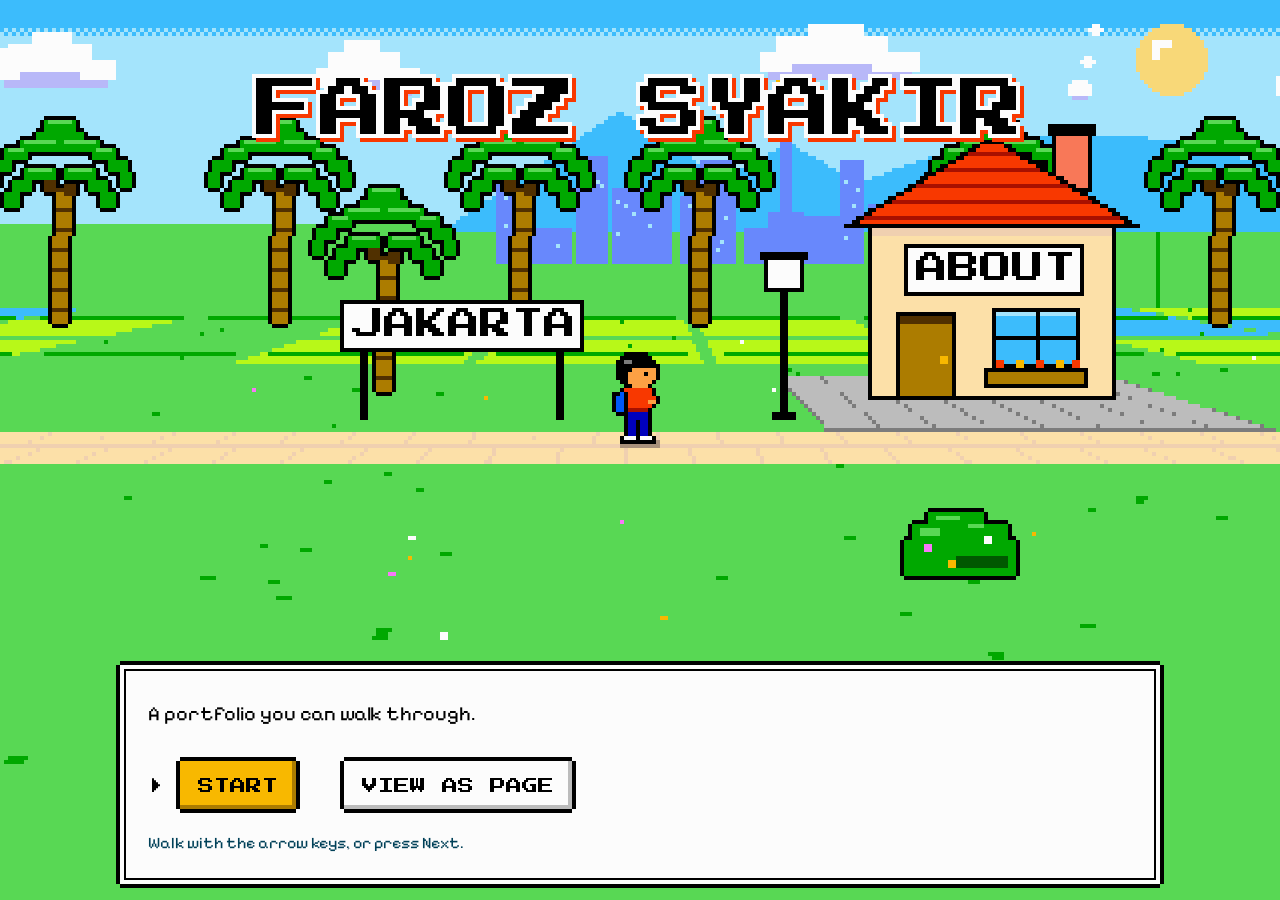
==== commit bf393944: "Update GitHub links to new username FarozSyakir" ====
--- a/index.html
+++ b/index.html
@@ -89,7 +89,7 @@
         </div>
         <div class="menu">
           <a class="btn btn-primary opt is-default" href="#projects">See my projects</a>
-          <a class="btn opt" href="https://github.com/lemonteaaaaa" target="_blank" rel="noopener">GitHub</a>
+          <a class="btn opt" href="https://github.com/FarozSyakir" target="_blank" rel="noopener">GitHub</a>
         </div>
       </div>
       <aside class="win status" data-label="Status" aria-label="Status">
@@ -166,7 +166,7 @@
             <ul class="stack" aria-label="Tech stack">
               <li class="chip">Swift</li><li class="chip">SwiftUI</li><li class="chip">HealthKit</li><li class="chip">Vision</li><li class="chip">Python</li><li class="chip">CrewAI</li>
             </ul>
-            <a class="btn btn-small opt" href="https://github.com/lemonteaaaaa/fitnesscoach" target="_blank" rel="noopener">View code on GitHub</a>
+            <a class="btn btn-small opt" href="https://github.com/FarozSyakir/fitnesscoach" target="_blank" rel="noopener">View code on GitHub</a>
           </div>
         </div>
       </article>
@@ -180,7 +180,7 @@
             <p class="desc">Sellers list homes with photos, and buyers search, filter and book house surveys. Includes user accounts, seller profiles and an admin panel. I worked on the listing page and property cards.</p>
             <div class="foot">
               <ul class="stack" aria-label="Tech stack"><li class="chip">Laravel</li><li class="chip">Blade</li><li class="chip">MySQL</li></ul>
-              <a class="btn btn-small opt" href="https://github.com/lemonteaaaaa/Website-Properti" target="_blank" rel="noopener">View code</a>
+              <a class="btn btn-small opt" href="https://github.com/FarozSyakir/Website-Properti" target="_blank" rel="noopener">View code</a>
             </div>
           </div>
         </article>
@@ -193,7 +193,7 @@
             <p class="desc">An admin panel for clubs, players, customers and payments with role-based access. Runs in Docker Compose with PHP-FPM, Nginx over HTTPS and MariaDB.</p>
             <div class="foot">
               <ul class="stack" aria-label="Tech stack"><li class="chip">Laravel</li><li class="chip">Filament</li><li class="chip">Docker</li><li class="chip">Nginx</li></ul>
-              <a class="btn btn-small opt" href="https://github.com/lemonteaaaaa/Keamanan-informasi" target="_blank" rel="noopener">View code</a>
+              <a class="btn btn-small opt" href="https://github.com/FarozSyakir/Keamanan-informasi" target="_blank" rel="noopener">View code</a>
             </div>
           </div>
         </article>
@@ -205,7 +205,7 @@
             <p class="desc">An educational RPG where you explore a tile-based world, talk to characters and answer quizzes about Islamic teachings at three difficulty levels. It runs on a Graphics2D game loop at 60 FPS, with high scores saved to a MySQL leaderboard.</p>
             <div class="foot">
               <ul class="stack" aria-label="Tech stack"><li class="chip">Java</li><li class="chip">Swing</li><li class="chip">Pixel art</li><li class="chip">MySQL</li></ul>
-              <a class="btn btn-small opt" href="https://github.com/lemonteaaaaa/Final-Game-Hidayah" target="_blank" rel="noopener">View code</a>
+              <a class="btn btn-small opt" href="https://github.com/FarozSyakir/Final-Game-Hidayah" target="_blank" rel="noopener">View code</a>
             </div>
           </div>
         </article>
@@ -235,10 +235,10 @@
       <div class="win dialog" data-label="Faroz">
         <div class="c-contact" data-stop="contact">
           <p>Want to work together or just say hi? Send me an email, or look through my code on GitHub.</p>
-          <p class="url"><a href="mailto:faroz2740@gmail.com">faroz2740@gmail.com</a><br>github.com/lemonteaaaaa</p>
+          <p class="url"><a href="mailto:faroz2740@gmail.com">faroz2740@gmail.com</a><br>github.com/FarozSyakir</p>
           <div class="menu">
             <a class="btn btn-primary opt is-default" href="mailto:faroz2740@gmail.com">Email me</a>
-            <a class="btn opt" href="https://github.com/lemonteaaaaa" target="_blank" rel="noopener">GitHub</a>
+            <a class="btn opt" href="https://github.com/FarozSyakir" target="_blank" rel="noopener">GitHub</a>
           </div>
         </div>
       </div>
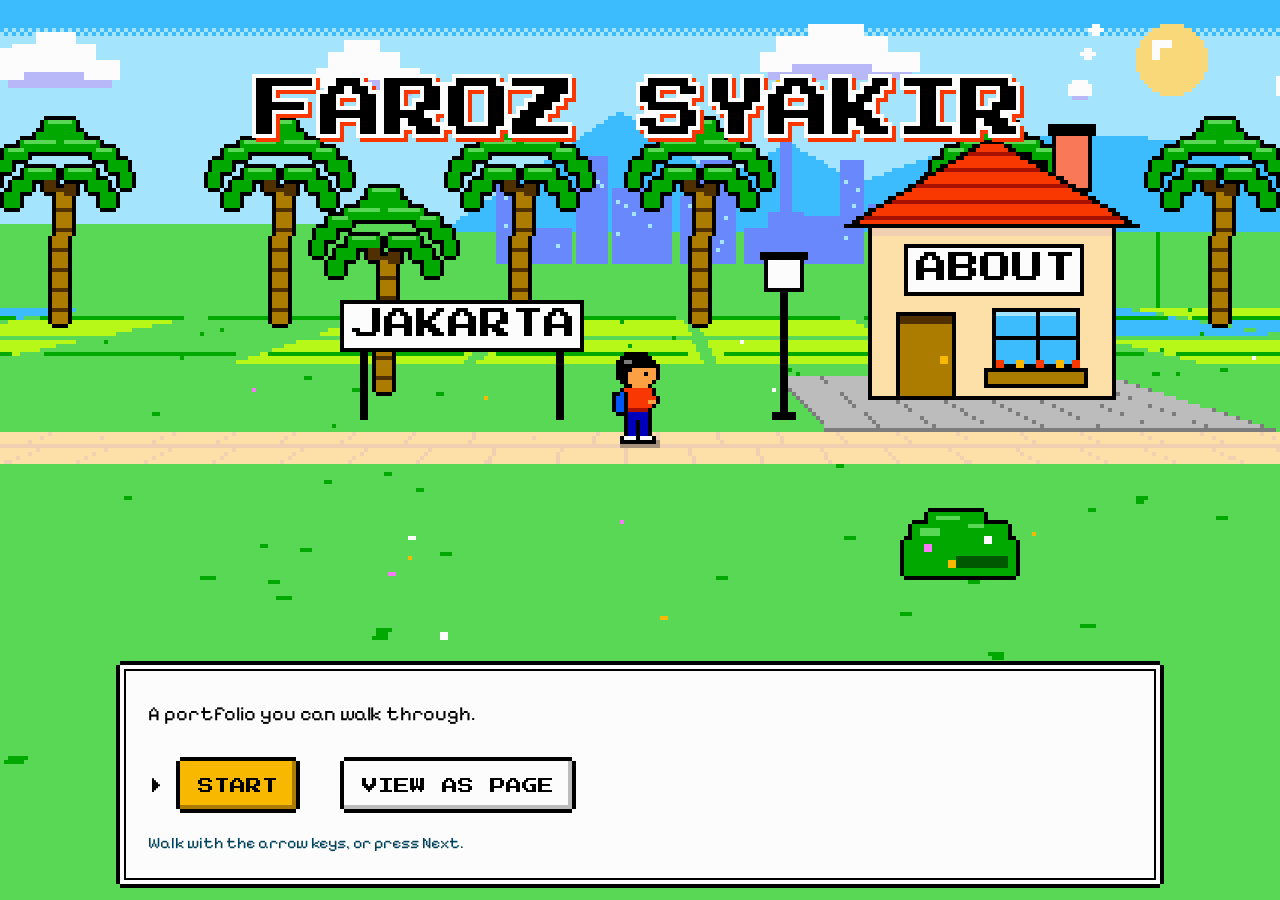
==== commit 44d33be8: "Revert GitHub username change (username stays lemonteaaaaa) Co-Authored-By: Claude Opus 5.5 <noreply" ====
--- a/index.html
+++ b/index.html
@@ -89,7 +89,7 @@
         </div>
         <div class="menu">
           <a class="btn btn-primary opt is-default" href="#projects">See my projects</a>
-          <a class="btn opt" href="https://github.com/FarozSyakir" target="_blank" rel="noopener">GitHub</a>
+          <a class="btn opt" href="https://github.com/lemonteaaaaa" target="_blank" rel="noopener">GitHub</a>
         </div>
       </div>
       <aside class="win status" data-label="Status" aria-label="Status">
@@ -166,7 +166,7 @@
             <ul class="stack" aria-label="Tech stack">
               <li class="chip">Swift</li><li class="chip">SwiftUI</li><li class="chip">HealthKit</li><li class="chip">Vision</li><li class="chip">Python</li><li class="chip">CrewAI</li>
             </ul>
-            <a class="btn btn-small opt" href="https://github.com/FarozSyakir/fitnesscoach" target="_blank" rel="noopener">View code on GitHub</a>
+            <a class="btn btn-small opt" href="https://github.com/lemonteaaaaa/fitnesscoach" target="_blank" rel="noopener">View code on GitHub</a>
           </div>
         </div>
       </article>
@@ -180,7 +180,7 @@
             <p class="desc">Sellers list homes with photos, and buyers search, filter and book house surveys. Includes user accounts, seller profiles and an admin panel. I worked on the listing page and property cards.</p>
             <div class="foot">
               <ul class="stack" aria-label="Tech stack"><li class="chip">Laravel</li><li class="chip">Blade</li><li class="chip">MySQL</li></ul>
-              <a class="btn btn-small opt" href="https://github.com/FarozSyakir/Website-Properti" target="_blank" rel="noopener">View code</a>
+              <a class="btn btn-small opt" href="https://github.com/lemonteaaaaa/Website-Properti" target="_blank" rel="noopener">View code</a>
             </div>
           </div>
         </article>
@@ -193,7 +193,7 @@
             <p class="desc">An admin panel for clubs, players, customers and payments with role-based access. Runs in Docker Compose with PHP-FPM, Nginx over HTTPS and MariaDB.</p>
             <div class="foot">
               <ul class="stack" aria-label="Tech stack"><li class="chip">Laravel</li><li class="chip">Filament</li><li class="chip">Docker</li><li class="chip">Nginx</li></ul>
-              <a class="btn btn-small opt" href="https://github.com/FarozSyakir/Keamanan-informasi" target="_blank" rel="noopener">View code</a>
+              <a class="btn btn-small opt" href="https://github.com/lemonteaaaaa/Keamanan-informasi" target="_blank" rel="noopener">View code</a>
             </div>
           </div>
         </article>
@@ -205,7 +205,7 @@
             <p class="desc">An educational RPG where you explore a tile-based world, talk to characters and answer quizzes about Islamic teachings at three difficulty levels. It runs on a Graphics2D game loop at 60 FPS, with high scores saved to a MySQL leaderboard.</p>
             <div class="foot">
               <ul class="stack" aria-label="Tech stack"><li class="chip">Java</li><li class="chip">Swing</li><li class="chip">Pixel art</li><li class="chip">MySQL</li></ul>
-              <a class="btn btn-small opt" href="https://github.com/FarozSyakir/Final-Game-Hidayah" target="_blank" rel="noopener">View code</a>
+              <a class="btn btn-small opt" href="https://github.com/lemonteaaaaa/Final-Game-Hidayah" target="_blank" rel="noopener">View code</a>
             </div>
           </div>
         </article>
@@ -235,10 +235,10 @@
       <div class="win dialog" data-label="Faroz">
         <div class="c-contact" data-stop="contact">
           <p>Want to work together or just say hi? Send me an email, or look through my code on GitHub.</p>
-          <p class="url"><a href="mailto:faroz2740@gmail.com">faroz2740@gmail.com</a><br>github.com/FarozSyakir</p>
+          <p class="url"><a href="mailto:faroz2740@gmail.com">faroz2740@gmail.com</a><br>github.com/lemonteaaaaa</p>
           <div class="menu">
             <a class="btn btn-primary opt is-default" href="mailto:faroz2740@gmail.com">Email me</a>
-            <a class="btn opt" href="https://github.com/FarozSyakir" target="_blank" rel="noopener">GitHub</a>
+            <a class="btn opt" href="https://github.com/lemonteaaaaa" target="_blank" rel="noopener">GitHub</a>
           </div>
         </div>
       </div>
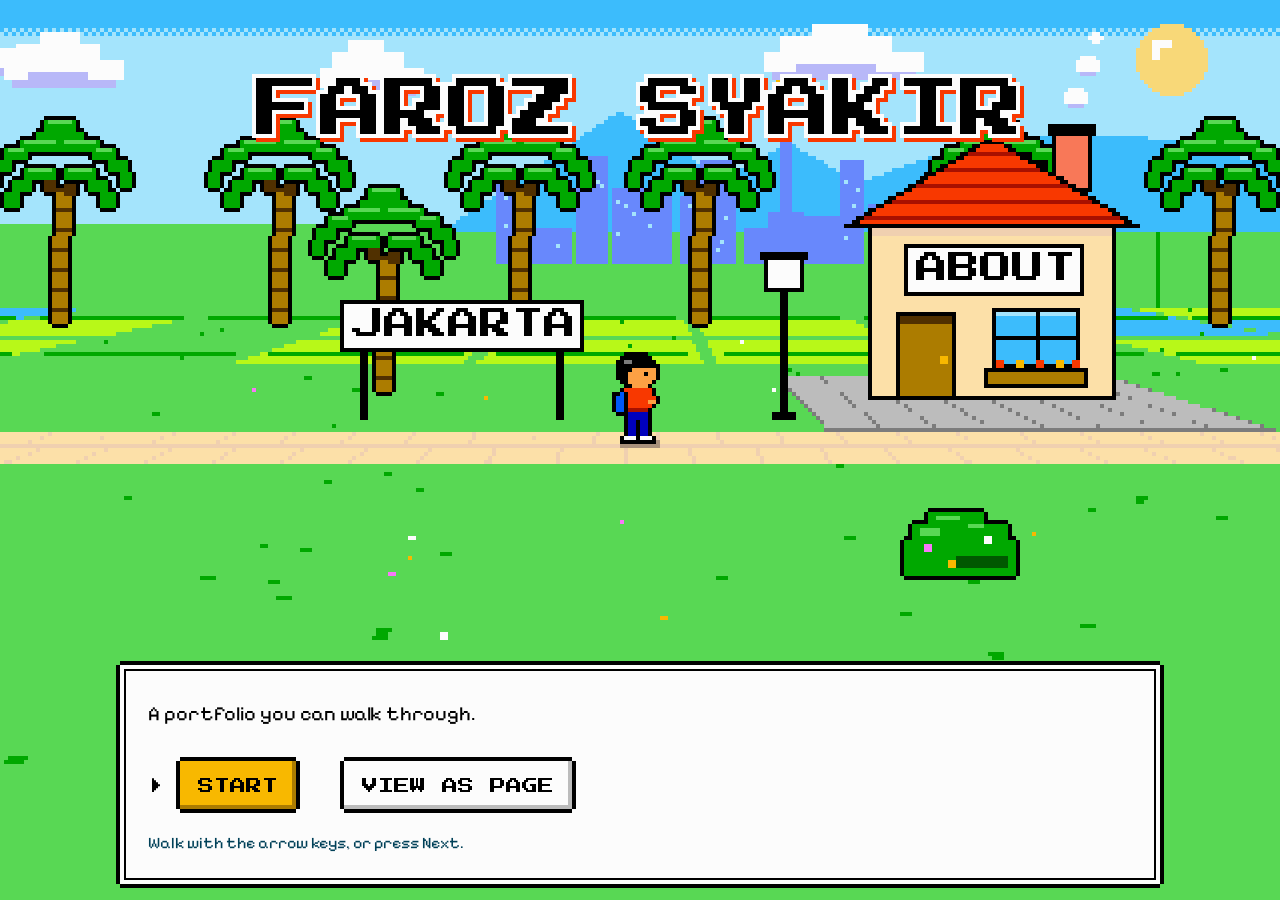
==== commit 5bb51f14: "Add LinkedIn link to hero and Contact" ====
--- a/index.html
+++ b/index.html
@@ -90,6 +90,7 @@
         <div class="menu">
           <a class="btn btn-primary opt is-default" href="#projects">See my projects</a>
           <a class="btn opt" href="https://github.com/lemonteaaaaa" target="_blank" rel="noopener">GitHub</a>
+          <a class="btn opt" href="https://www.linkedin.com/in/faroz-syakir-881ba7291" target="_blank" rel="noopener">LinkedIn</a>
         </div>
       </div>
       <aside class="win status" data-label="Status" aria-label="Status">
@@ -234,10 +235,11 @@
       <div class="section-head"><h2 class="px" id="contact-h">Contact</h2></div>
       <div class="win dialog" data-label="Faroz">
         <div class="c-contact" data-stop="contact">
-          <p>Want to work together or just say hi? Send me an email, or look through my code on GitHub.</p>
-          <p class="url"><a href="mailto:faroz2740@gmail.com">faroz2740@gmail.com</a><br>github.com/lemonteaaaaa</p>
+          <p>Want to work together or just say hi? Send me an email, connect with me on LinkedIn, or look through my code on GitHub.</p>
+          <p class="url"><a href="mailto:faroz2740@gmail.com">faroz2740@gmail.com</a><br><a href="https://www.linkedin.com/in/faroz-syakir-881ba7291" target="_blank" rel="noopener">linkedin.com/in/faroz-syakir-881ba7291</a><br>github.com/lemonteaaaaa</p>
           <div class="menu">
             <a class="btn btn-primary opt is-default" href="mailto:faroz2740@gmail.com">Email me</a>
+            <a class="btn opt" href="https://www.linkedin.com/in/faroz-syakir-881ba7291" target="_blank" rel="noopener">LinkedIn</a>
             <a class="btn opt" href="https://github.com/lemonteaaaaa" target="_blank" rel="noopener">GitHub</a>
           </div>
         </div>
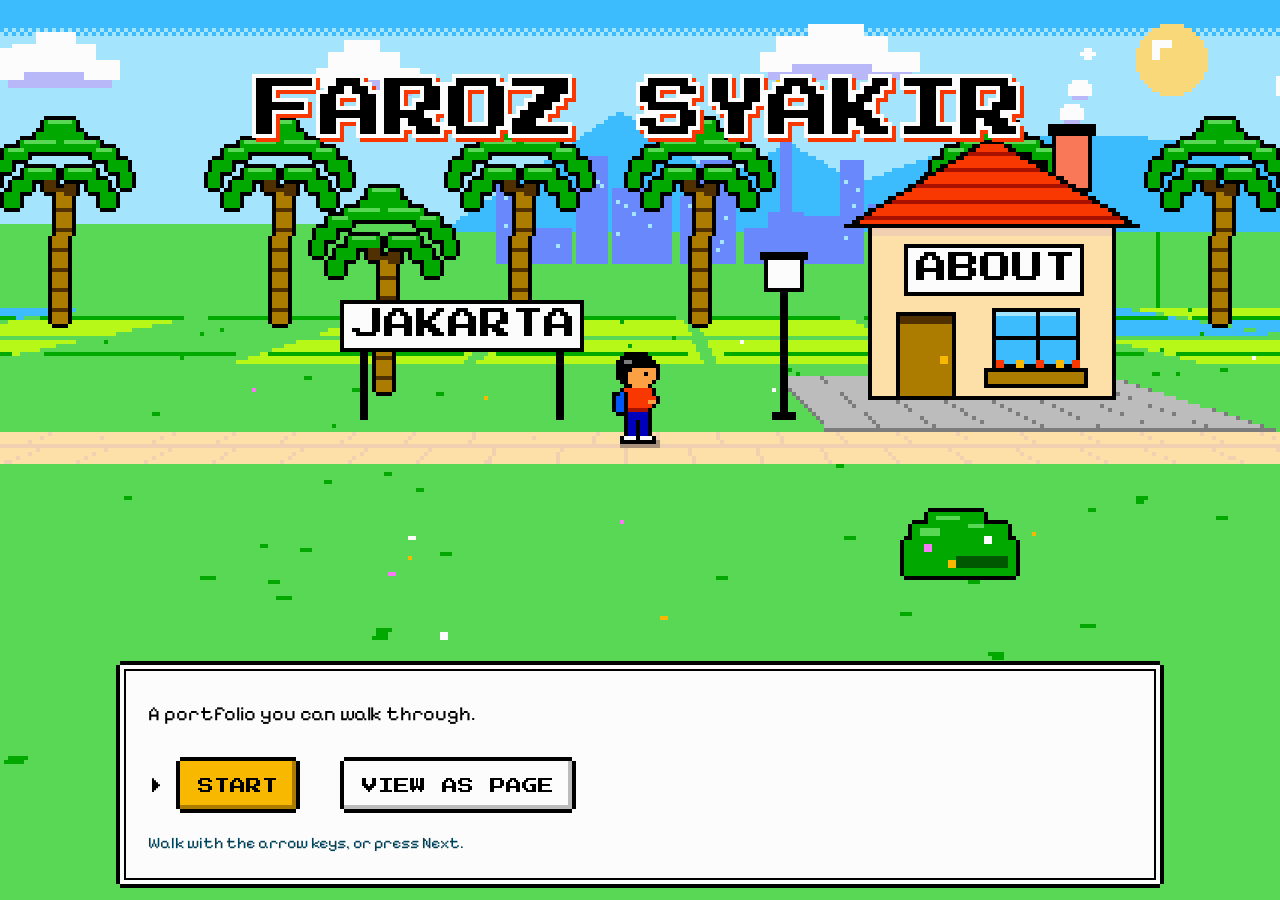
==== commit 8fd4274c: "Add Play in browser button to Hidayah; fix art credit line" ====
--- a/index.html
+++ b/index.html
@@ -202,11 +202,11 @@
           <div class="art" data-art="p4" aria-hidden="true"><canvas></canvas></div>
           <div class="c-quest" data-stop="p4">
             <h3 class="px">Hidayah</h3>
-            <p class="kind">Java 2D game, team project. I designed all the art</p>
+            <p class="kind">Java 2D game, team project. I worked on the pixel art</p>
             <p class="desc">An educational RPG where you explore a tile-based world, talk to characters and answer quizzes about Islamic teachings at three difficulty levels. It runs on a Graphics2D game loop at 60 FPS, with high scores saved to a MySQL leaderboard.</p>
             <div class="foot">
               <ul class="stack" aria-label="Tech stack"><li class="chip">Java</li><li class="chip">Swing</li><li class="chip">Pixel art</li><li class="chip">MySQL</li></ul>
-              <a class="btn btn-small opt" href="https://github.com/lemonteaaaaa/Final-Game-Hidayah" target="_blank" rel="noopener">View code</a>
+              <span class="btns"><a class="btn btn-small btn-primary opt" href="play/hidayah/">Play in browser</a><a class="btn btn-small opt" href="https://github.com/lemonteaaaaa/Final-Game-Hidayah" target="_blank" rel="noopener">View code</a></span>
             </div>
           </div>
         </article>
--- a/css/styles.css
+++ b/css/styles.css
@@ -225,6 +225,8 @@
   .points li::before { content: ""; position: absolute; left: 2px; top: .62em; width: 8px; height: 8px; background: var(--win-ink); }
   .foot { margin-top: auto; display: flex; flex-wrap: wrap; align-items: center; justify-content: space-between; gap: 16px 40px; }
   .foot .btn { margin-left: auto; }
+  .foot .btns { display: flex; flex-wrap: wrap; justify-content: flex-end; margin-left: auto; }
+  .foot .btns .btn { margin-left: 32px; }
   .stack { list-style: none; padding: 0; display: flex; flex-wrap: wrap; gap: 10px; }
 
   .c-inv { display: grid; grid-template-columns: repeat(3, minmax(0, 1fr)); gap: 36px 40px; }
